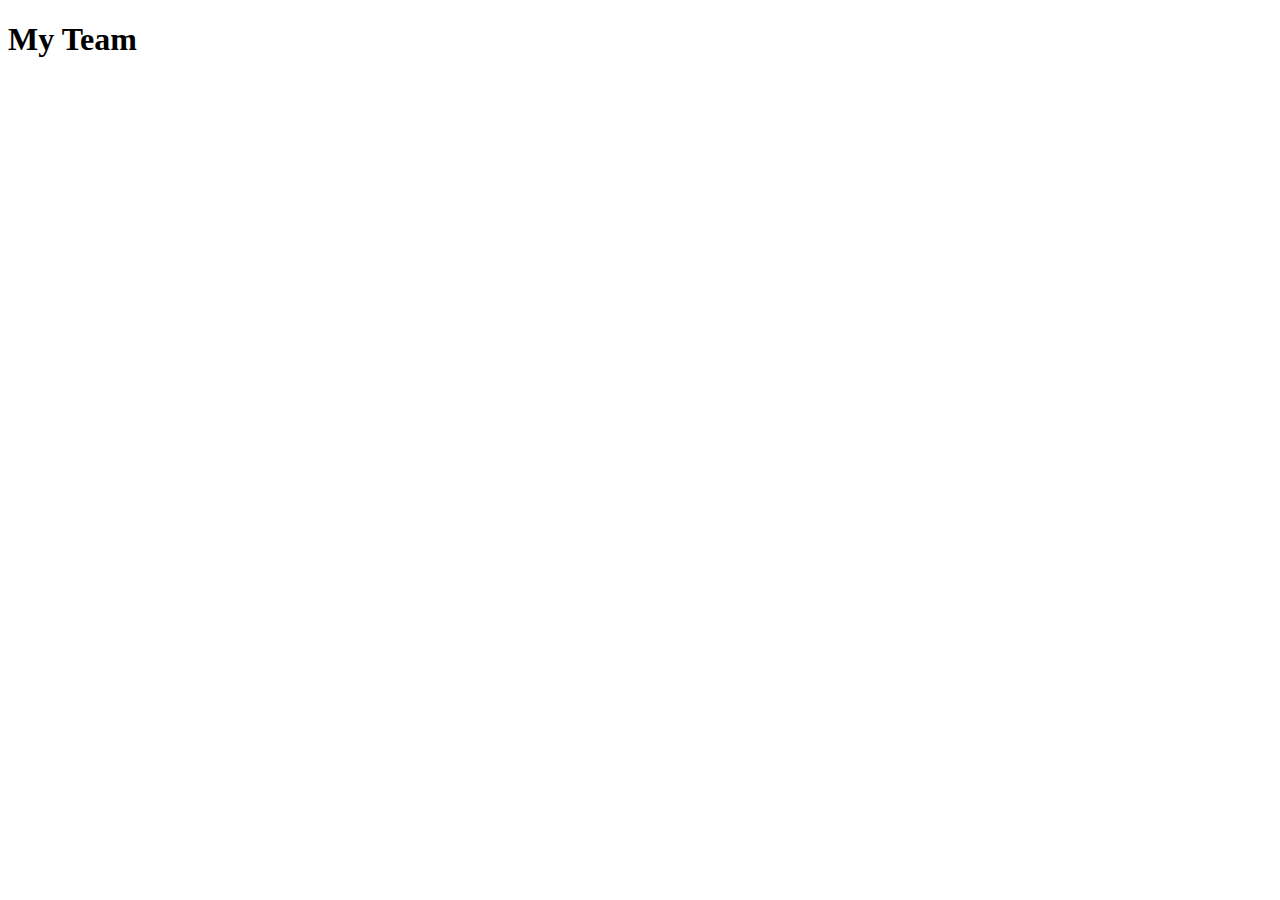
==== src/index.html @ 7c4b9084 "adding creation functions for html, index.html generates correctly, need unique names for script to " ====
<!DOCTYPE html>
<html lang="en">

<head>
    <meta charset="UTF-8">
    <meta http-equiv="X-UA-Compatible" content="IE=edge">
    <meta name="viewport" content="width=device-width, initial-scale=1.0">
    <title>My Team</title>
    <link rel="stylesheet" href="https://cdn.jsdelivr.net/npm/bootstrap@5.1.3/dist/css/bootstrap.min.css"
        integrity="sha384-1BmE4kWBq78iYhFldvKuhfTAU6auU8tT94WrHftjDbrCEXSU1oBoqyl2QvZ6jIW3" crossorigin="anonymous">
    <link rel="stylesheet" href="style.css">
</head>

<body>
    <section id="header" class="success">
        <h1>My Team</h1>
    </section>
    <section id="cardSection" class="d-flex">

    </section>
</body>
<script>

    const cardDiv = document.createElement('div');
    cardDiv.classList.add('card');
    const cardBody = document.createElement('div');
    cardBody.classList.add('card-body');
    const cardTitle = document.createElement('h5');
    cardTitle.classList.add('card-title', 'info');
    const cardSubtitle = document.createElement('h6');
    cardSubtitle.classList.add('card-subtitle', 'mb-2', 'text-muted');
    const cardListGroup = document.createElement('ul');
    cardListGroup.classList.add('list-group', 'list-group-flush');
    const liOne = document.createElement('li');
    liOne.classList.add('list-group-item');
    const liTwo = document.createElement('li');
    liTwo.classList.add('list-group-item');
    const liTwoLink = document.createElement('a');
    const liThree = document.createElement('li');
    liThree.classList.add('list-group-item');
    const liThreeLink = document.createElement('a');
    cardTitle.innerHTML = 'name2';
    cardSubtitle.innerHTML = 'Engineer';
    liOne.innerHTML = 'ID: 2';
    liTwoLink.textContent = 'Email: name2@email.com';
    liTwoLink.setAttribute('href', 'mailto:name2@email.com');
    liTwo.appendChild(liTwoLink);
    liThreeLink.textContent = 'GitHub: name2git';
    liThreeLink.setAttribute('href', 'https://github.com/name2git');
    liThree.appendChild(liThreeLink);
    cardListGroup.appendChild(liOne, liTwo, liThree);
    cardBody.appendChild(cardTitle, cardSubtitle, cardListGroup);
    cardDiv.appendChild(cardBody);
    document.getElementById('cardSection').appendChild(cardDiv);

    const cardDiv = document.createElement('div');
    cardDiv.classList.add('card');
    const cardBody = document.createElement('div');
    cardBody.classList.add('card-body');
    const cardTitle = document.createElement('h5');
    cardTitle.classList.add('card-title', 'info');
    const cardSubtitle = document.createElement('h6');
    cardSubtitle.classList.add('card-subtitle', 'mb-2', 'text-muted');
    const cardListGroup = document.createElement('ul');
    cardListGroup.classList.add('list-group', 'list-group-flush');

    const liOne = document.createElement('li');
    liOne.classList.add('list-group-item');
    const liTwo = document.createElement('li');
    liTwo.classList.add('list-group-item');
    const liTwoLink = document.createElement('a');
    const liThree = document.createElement('li');
    liThree.classList.add('list-group-item');
    cardTitle.innerHTML = 'undefined';
    cardSubtitle.innerHTML = 'Manager';
    liOne.innerHTML = 'ID: undefined';
    liTwoLink.textContent = 'Email: undefined';
    liTwoLink.setAttribute('href', 'mailto:undefined');
    liTwo.appendChild(liTwoLink);
    liThree.innerHTML = 'Office Number: undefined';
    cardListGroup.appendChild(liOne, liTwo, liThree);
    cardBody.appendChild(cardTitle, cardSubtitle, cardListGroup);
    cardDiv.appendChild(cardBody);
    document.getElementById('cardSection').appendChild(cardDiv);


</script>

</html>
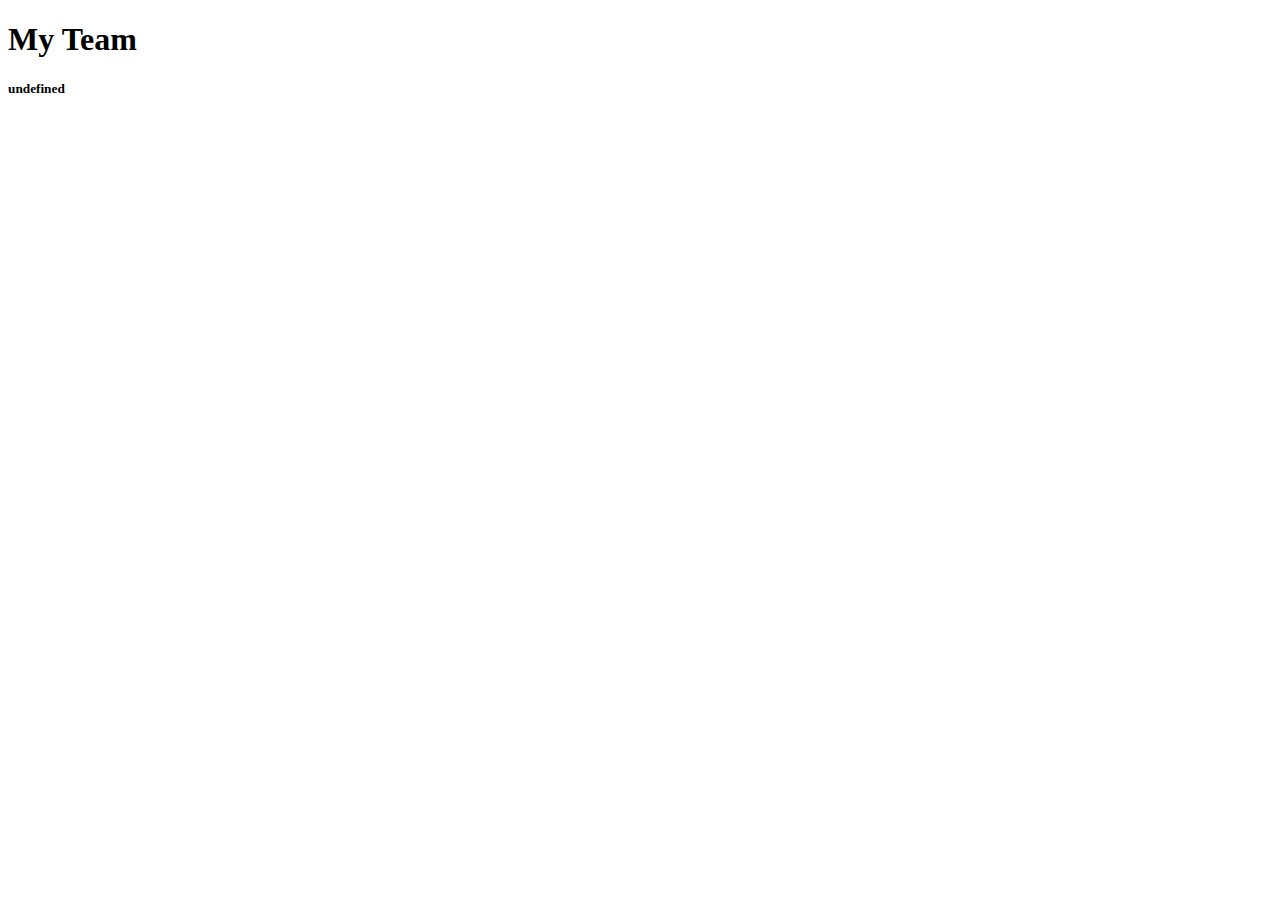
==== commit f613f566: "trying to not overwrite html every time through, need javascript for each time a role shows up" ====
--- a/src/index.html
+++ b/src/index.html
@@ -1,26 +1,26 @@
 <!DOCTYPE html>
-<html lang="en">
-
-<head>
-    <meta charset="UTF-8">
-    <meta http-equiv="X-UA-Compatible" content="IE=edge">
-    <meta name="viewport" content="width=device-width, initial-scale=1.0">
-    <title>My Team</title>
-    <link rel="stylesheet" href="https://cdn.jsdelivr.net/npm/bootstrap@5.1.3/dist/css/bootstrap.min.css"
-        integrity="sha384-1BmE4kWBq78iYhFldvKuhfTAU6auU8tT94WrHftjDbrCEXSU1oBoqyl2QvZ6jIW3" crossorigin="anonymous">
-    <link rel="stylesheet" href="style.css">
-</head>
+    <html lang="en">
+    
+    <head>
+        <meta charset="UTF-8">
+        <meta http-equiv="X-UA-Compatible" content="IE=edge">
+        <meta name="viewport" content="width=device-width, initial-scale=1.0">
+        <title>My Team</title>
+        <link rel="stylesheet" href="https://cdn.jsdelivr.net/npm/bootstrap@5.1.3/dist/css/bootstrap.min.css"
+            integrity="sha384-1BmE4kWBq78iYhFldvKuhfTAU6auU8tT94WrHftjDbrCEXSU1oBoqyl2QvZ6jIW3" crossorigin="anonymous">
+        <link rel="stylesheet" href="style.css">
+    </head>
 
 <body>
-    <section id="header" class="success">
-        <h1>My Team</h1>
-    </section>
-    <section id="cardSection" class="d-flex">
-
-    </section>
+<section id="header" class="success">
+    <h1>My Team</h1>
+</section>
+<section id="cardSection" class="d-flex">
+    
+</section>
 </body>
 <script>
-
+function createEngineer() {
     const cardDiv = document.createElement('div');
     cardDiv.classList.add('card');
     const cardBody = document.createElement('div');
@@ -39,51 +39,54 @@
     const liThree = document.createElement('li');
     liThree.classList.add('list-group-item');
     const liThreeLink = document.createElement('a');
-    cardTitle.innerHTML = 'name2';
+    cardTitle.innerHTML = 'undefined';
     cardSubtitle.innerHTML = 'Engineer';
-    liOne.innerHTML = 'ID: 2';
-    liTwoLink.textContent = 'Email: name2@email.com';
-    liTwoLink.setAttribute('href', 'mailto:name2@email.com');
+    liOne.innerHTML = 'ID: undefined';
+    liTwoLink.textContent = 'Email: undefined';
+    liTwoLink.setAttribute('href', 'mailto:undefined');
     liTwo.appendChild(liTwoLink);
-    liThreeLink.textContent = 'GitHub: name2git';
-    liThreeLink.setAttribute('href', 'https://github.com/name2git');
+    liThreeLink.textContent = 'GitHub: undefined';
+    liThreeLink.setAttribute('href', 'https://github.com/undefined');
     liThree.appendChild(liThreeLink);
     cardListGroup.appendChild(liOne, liTwo, liThree);
     cardBody.appendChild(cardTitle, cardSubtitle, cardListGroup);
     cardDiv.appendChild(cardBody);
     document.getElementById('cardSection').appendChild(cardDiv);
+    };
+    createEngineer();
+    function createManager() {
+        const cardDiv = document.createElement('div');
+        cardDiv.classList.add('card');
+        const cardBody = document.createElement('div');
+        cardBody.classList.add('card-body');
+        const cardTitle = document.createElement('h5');
+        cardTitle.classList.add('card-title', 'info');
+        const cardSubtitle = document.createElement('h6');
+        cardSubtitle.classList.add('card-subtitle', 'mb-2', 'text-muted');
+        const cardListGroup = document.createElement('ul');
+        cardListGroup.classList.add('list-group', 'list-group-flush');
+        
+        const liOne = document.createElement('li');
+        liOne.classList.add('list-group-item');
+        const liTwo = document.createElement('li');
+        liTwo.classList.add('list-group-item');
+        const liTwoLink = document.createElement('a');
+        const liThree = document.createElement('li');
+        liThree.classList.add('list-group-item');
+        cardTitle.innerHTML = 'a';
+        cardSubtitle.innerHTML = 'Manager';
+        liOne.innerHTML = 'ID: undefined';
+        liTwoLink.textContent = 'Email: a';
+        liTwoLink.setAttribute('href', 'mailto:a');
+        liTwo.appendChild(liTwoLink);
+        liThree.innerHTML = 'Office Number: a';
+        cardListGroup.appendChild(liOne, liTwo, liThree);
+        cardBody.appendChild(cardTitle, cardSubtitle, cardListGroup);
+        cardDiv.appendChild(cardBody);
+        document.getElementById('cardSection').appendChild(cardDiv);
+    };
+    createMangaer();
 
-    const cardDiv = document.createElement('div');
-    cardDiv.classList.add('card');
-    const cardBody = document.createElement('div');
-    cardBody.classList.add('card-body');
-    const cardTitle = document.createElement('h5');
-    cardTitle.classList.add('card-title', 'info');
-    const cardSubtitle = document.createElement('h6');
-    cardSubtitle.classList.add('card-subtitle', 'mb-2', 'text-muted');
-    const cardListGroup = document.createElement('ul');
-    cardListGroup.classList.add('list-group', 'list-group-flush');
-
-    const liOne = document.createElement('li');
-    liOne.classList.add('list-group-item');
-    const liTwo = document.createElement('li');
-    liTwo.classList.add('list-group-item');
-    const liTwoLink = document.createElement('a');
-    const liThree = document.createElement('li');
-    liThree.classList.add('list-group-item');
-    cardTitle.innerHTML = 'undefined';
-    cardSubtitle.innerHTML = 'Manager';
-    liOne.innerHTML = 'ID: undefined';
-    liTwoLink.textContent = 'Email: undefined';
-    liTwoLink.setAttribute('href', 'mailto:undefined');
-    liTwo.appendChild(liTwoLink);
-    liThree.innerHTML = 'Office Number: undefined';
-    cardListGroup.appendChild(liOne, liTwo, liThree);
-    cardBody.appendChild(cardTitle, cardSubtitle, cardListGroup);
-    cardDiv.appendChild(cardBody);
-    document.getElementById('cardSection').appendChild(cardDiv);
-
-
-</script>
-
-</html>+    </script>
+    
+    </html>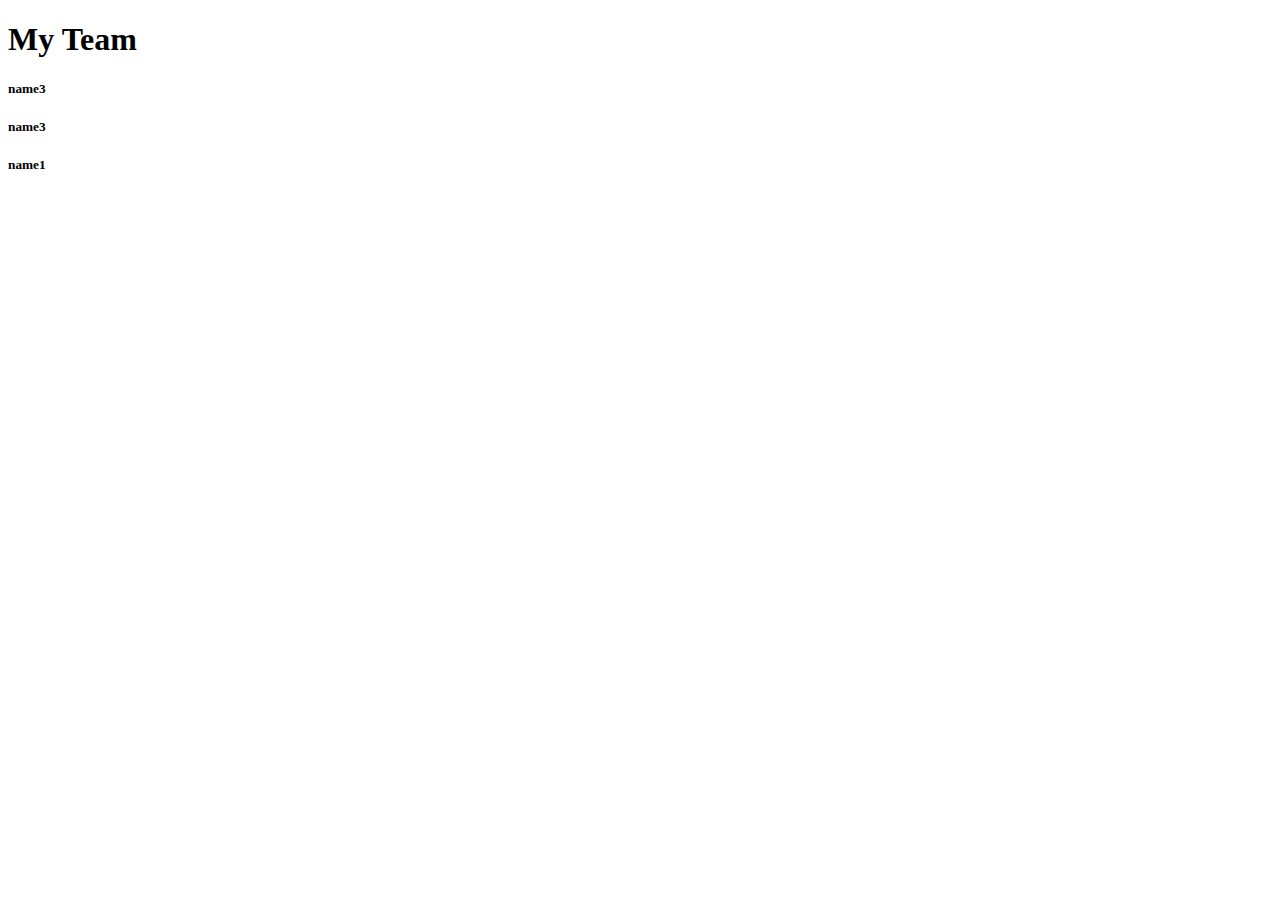
==== commit 5c87b290: "adds as many teammates as you create" ====
--- a/src/index.html
+++ b/src/index.html
@@ -39,14 +39,48 @@
     const liThree = document.createElement('li');
     liThree.classList.add('list-group-item');
     const liThreeLink = document.createElement('a');
-    cardTitle.innerHTML = 'undefined';
+    cardTitle.innerHTML = 'name2';
     cardSubtitle.innerHTML = 'Engineer';
-    liOne.innerHTML = 'ID: undefined';
-    liTwoLink.textContent = 'Email: undefined';
-    liTwoLink.setAttribute('href', 'mailto:undefined');
+    liOne.innerHTML = 'ID: 2';
+    liTwoLink.textContent = 'Email: name2@email.com';
+    liTwoLink.setAttribute('href', 'mailto:name2@email.com');
     liTwo.appendChild(liTwoLink);
-    liThreeLink.textContent = 'GitHub: undefined';
-    liThreeLink.setAttribute('href', 'https://github.com/undefined');
+    liThreeLink.textContent = 'GitHub: name2g';
+    liThreeLink.setAttribute('href', 'https://github.com/name2g');
+    liThree.appendChild(liThreeLink);
+    cardListGroup.appendChild(liOne, liTwo, liThree);
+    cardBody.appendChild(cardTitle, cardSubtitle, cardListGroup);
+    cardDiv.appendChild(cardBody);
+    document.getElementById('cardSection').appendChild(cardDiv);
+    };
+    createEngineer();
+    function createEngineer() {
+    const cardDiv = document.createElement('div');
+    cardDiv.classList.add('card');
+    const cardBody = document.createElement('div');
+    cardBody.classList.add('card-body');
+    const cardTitle = document.createElement('h5');
+    cardTitle.classList.add('card-title', 'info');
+    const cardSubtitle = document.createElement('h6');
+    cardSubtitle.classList.add('card-subtitle', 'mb-2', 'text-muted');
+    const cardListGroup = document.createElement('ul');
+    cardListGroup.classList.add('list-group', 'list-group-flush');
+    const liOne = document.createElement('li');
+    liOne.classList.add('list-group-item');
+    const liTwo = document.createElement('li');
+    liTwo.classList.add('list-group-item');
+    const liTwoLink = document.createElement('a');
+    const liThree = document.createElement('li');
+    liThree.classList.add('list-group-item');
+    const liThreeLink = document.createElement('a');
+    cardTitle.innerHTML = 'name3';
+    cardSubtitle.innerHTML = 'Engineer';
+    liOne.innerHTML = 'ID: 3';
+    liTwoLink.textContent = 'Email: name3@email.com';
+    liTwoLink.setAttribute('href', 'mailto:name3@email.com');
+    liTwo.appendChild(liTwoLink);
+    liThreeLink.textContent = 'GitHub: name3g';
+    liThreeLink.setAttribute('href', 'https://github.com/name3g');
     liThree.appendChild(liThreeLink);
     cardListGroup.appendChild(liOne, liTwo, liThree);
     cardBody.appendChild(cardTitle, cardSubtitle, cardListGroup);
@@ -73,19 +107,19 @@
         const liTwoLink = document.createElement('a');
         const liThree = document.createElement('li');
         liThree.classList.add('list-group-item');
-        cardTitle.innerHTML = 'a';
+        cardTitle.innerHTML = 'name1';
         cardSubtitle.innerHTML = 'Manager';
-        liOne.innerHTML = 'ID: undefined';
-        liTwoLink.textContent = 'Email: a';
-        liTwoLink.setAttribute('href', 'mailto:a');
+        liOne.innerHTML = 'ID: 1';
+        liTwoLink.textContent = 'Email: name1@email.com';
+        liTwoLink.setAttribute('href', 'mailto:name1@email.com');
         liTwo.appendChild(liTwoLink);
-        liThree.innerHTML = 'Office Number: a';
+        liThree.innerHTML = 'Office Number: 1234';
         cardListGroup.appendChild(liOne, liTwo, liThree);
         cardBody.appendChild(cardTitle, cardSubtitle, cardListGroup);
         cardDiv.appendChild(cardBody);
         document.getElementById('cardSection').appendChild(cardDiv);
     };
-    createMangaer();
+    createManager();
 
     </script>
     
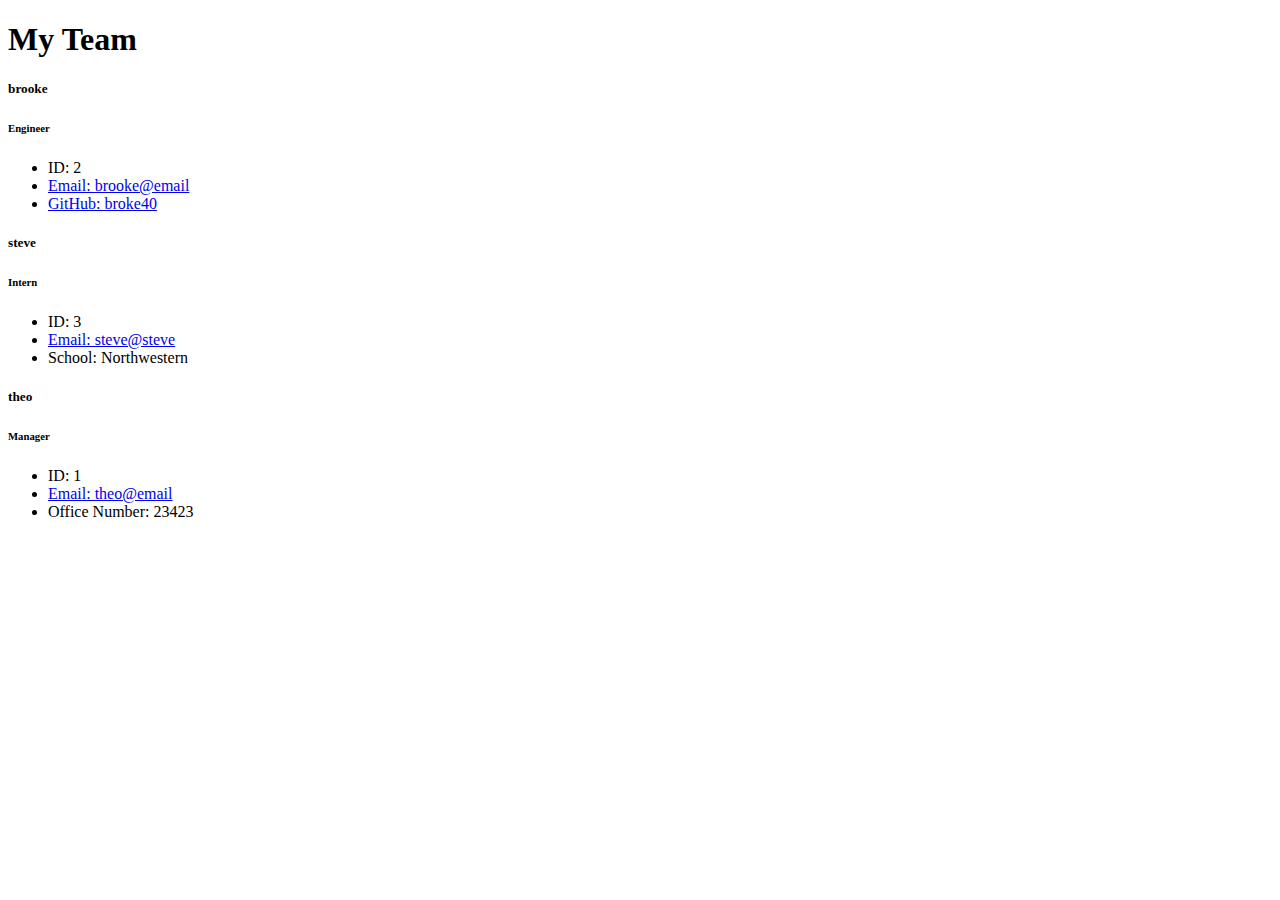
==== commit b3b45749: "gixed problem with intern cards creating" ====
--- a/src/index.html
+++ b/src/index.html
@@ -1,93 +1,98 @@
 <!DOCTYPE html>
-    <html lang="en">
-    
-    <head>
-        <meta charset="UTF-8">
-        <meta http-equiv="X-UA-Compatible" content="IE=edge">
-        <meta name="viewport" content="width=device-width, initial-scale=1.0">
-        <title>My Team</title>
-        <link rel="stylesheet" href="https://cdn.jsdelivr.net/npm/bootstrap@5.1.3/dist/css/bootstrap.min.css"
-            integrity="sha384-1BmE4kWBq78iYhFldvKuhfTAU6auU8tT94WrHftjDbrCEXSU1oBoqyl2QvZ6jIW3" crossorigin="anonymous">
-        <link rel="stylesheet" href="style.css">
-    </head>
+<html lang="en">
+
+<head>
+    <meta charset="UTF-8">
+    <meta http-equiv="X-UA-Compatible" content="IE=edge">
+    <meta name="viewport" content="width=device-width, initial-scale=1.0">
+    <title>My Team</title>
+    <link rel="stylesheet" href="https://cdn.jsdelivr.net/npm/bootstrap@5.1.3/dist/css/bootstrap.min.css"
+        integrity="sha384-1BmE4kWBq78iYhFldvKuhfTAU6auU8tT94WrHftjDbrCEXSU1oBoqyl2QvZ6jIW3" crossorigin="anonymous">
+    <link rel="stylesheet" href="style.css">
+</head>
 
 <body>
-<section id="header" class="success">
-    <h1>My Team</h1>
-</section>
-<section id="cardSection" class="d-flex">
-    
-</section>
+    <section id="header" class="success">
+        <h1>My Team</h1>
+    </section>
+    <section id="cardSection" class="d-flex">
+
+    </section>
 </body>
 <script>
-function createEngineer() {
-    const cardDiv = document.createElement('div');
-    cardDiv.classList.add('card');
-    const cardBody = document.createElement('div');
-    cardBody.classList.add('card-body');
-    const cardTitle = document.createElement('h5');
-    cardTitle.classList.add('card-title', 'info');
-    const cardSubtitle = document.createElement('h6');
-    cardSubtitle.classList.add('card-subtitle', 'mb-2', 'text-muted');
-    const cardListGroup = document.createElement('ul');
-    cardListGroup.classList.add('list-group', 'list-group-flush');
-    const liOne = document.createElement('li');
-    liOne.classList.add('list-group-item');
-    const liTwo = document.createElement('li');
-    liTwo.classList.add('list-group-item');
-    const liTwoLink = document.createElement('a');
-    const liThree = document.createElement('li');
-    liThree.classList.add('list-group-item');
-    const liThreeLink = document.createElement('a');
-    cardTitle.innerHTML = 'name2';
-    cardSubtitle.innerHTML = 'Engineer';
-    liOne.innerHTML = 'ID: 2';
-    liTwoLink.textContent = 'Email: name2@email.com';
-    liTwoLink.setAttribute('href', 'mailto:name2@email.com');
-    liTwo.appendChild(liTwoLink);
-    liThreeLink.textContent = 'GitHub: name2g';
-    liThreeLink.setAttribute('href', 'https://github.com/name2g');
-    liThree.appendChild(liThreeLink);
-    cardListGroup.appendChild(liOne, liTwo, liThree);
-    cardBody.appendChild(cardTitle, cardSubtitle, cardListGroup);
-    cardDiv.appendChild(cardBody);
-    document.getElementById('cardSection').appendChild(cardDiv);
+    function createEngineer() {
+        const cardDiv = document.createElement('div');
+        cardDiv.classList.add('card');
+        const cardBody = document.createElement('div');
+        cardBody.classList.add('card-body');
+        const cardTitle = document.createElement('h5');
+        cardTitle.classList.add('card-title', 'info');
+        const cardSubtitle = document.createElement('h6');
+        cardSubtitle.classList.add('card-subtitle', 'mb-2', 'text-muted');
+        const cardListGroup = document.createElement('ul');
+        cardListGroup.classList.add('list-group', 'list-group-flush');
+        const liOne = document.createElement('li');
+        liOne.classList.add('list-group-item');
+        const liTwo = document.createElement('li');
+        liTwo.classList.add('list-group-item');
+        const liTwoLink = document.createElement('a');
+        const liThree = document.createElement('li');
+        liThree.classList.add('list-group-item');
+        const liThreeLink = document.createElement('a');
+        cardTitle.innerHTML = 'brooke';
+        cardSubtitle.innerHTML = 'Engineer';
+        liOne.innerHTML = 'ID: 2';
+        liTwoLink.textContent = 'Email: brooke@email';
+        liTwoLink.setAttribute('href', 'mailto:brooke@email');
+        liTwo.appendChild(liTwoLink);
+        liThreeLink.textContent = 'GitHub: broke40';
+        liThreeLink.setAttribute('href', 'https://github.com/broke40');
+        liThree.appendChild(liThreeLink);
+        cardListGroup.appendChild(liOne);
+        cardListGroup.appendChild(liTwo);
+        cardListGroup.appendChild(liThree);
+        cardBody.appendChild(cardTitle);
+        cardBody.appendChild(cardSubtitle);
+        cardBody.appendChild(cardListGroup);
+        cardDiv.appendChild(cardBody);
+        document.getElementById('cardSection').appendChild(cardDiv);
     };
     createEngineer();
-    function createEngineer() {
-    const cardDiv = document.createElement('div');
-    cardDiv.classList.add('card');
-    const cardBody = document.createElement('div');
-    cardBody.classList.add('card-body');
-    const cardTitle = document.createElement('h5');
-    cardTitle.classList.add('card-title', 'info');
-    const cardSubtitle = document.createElement('h6');
-    cardSubtitle.classList.add('card-subtitle', 'mb-2', 'text-muted');
-    const cardListGroup = document.createElement('ul');
-    cardListGroup.classList.add('list-group', 'list-group-flush');
-    const liOne = document.createElement('li');
-    liOne.classList.add('list-group-item');
-    const liTwo = document.createElement('li');
-    liTwo.classList.add('list-group-item');
-    const liTwoLink = document.createElement('a');
-    const liThree = document.createElement('li');
-    liThree.classList.add('list-group-item');
-    const liThreeLink = document.createElement('a');
-    cardTitle.innerHTML = 'name3';
-    cardSubtitle.innerHTML = 'Engineer';
-    liOne.innerHTML = 'ID: 3';
-    liTwoLink.textContent = 'Email: name3@email.com';
-    liTwoLink.setAttribute('href', 'mailto:name3@email.com');
-    liTwo.appendChild(liTwoLink);
-    liThreeLink.textContent = 'GitHub: name3g';
-    liThreeLink.setAttribute('href', 'https://github.com/name3g');
-    liThree.appendChild(liThreeLink);
-    cardListGroup.appendChild(liOne, liTwo, liThree);
-    cardBody.appendChild(cardTitle, cardSubtitle, cardListGroup);
-    cardDiv.appendChild(cardBody);
-    document.getElementById('cardSection').appendChild(cardDiv);
+    function createIntern() {
+        const cardDiv = document.createElement('div');
+        cardDiv.classList.add('card');
+        const cardBody = document.createElement('div');
+        cardBody.classList.add('card-body');
+        const cardTitle = document.createElement('h5');
+        cardTitle.classList.add('card-title', 'info');
+        const cardSubtitle = document.createElement('h6');
+        cardSubtitle.classList.add('card-subtitle', 'mb-2', 'text-muted');
+        const cardListGroup = document.createElement('ul');
+        cardListGroup.classList.add('list-group', 'list-group-flush');
+        const liOne = document.createElement('li');
+        liOne.classList.add('list-group-item');
+        const liTwo = document.createElement('li');
+        liTwo.classList.add('list-group-item');
+        const liTwoLink = document.createElement('a');
+        const liThree = document.createElement('li');
+        liThree.classList.add('list-group-item');
+        cardTitle.innerHTML = 'steve';
+        cardSubtitle.innerHTML = 'Intern';
+        liOne.innerHTML = 'ID: 3';
+        liTwoLink.textContent = 'Email: steve@steve';
+        liTwoLink.setAttribute('href', 'mailto:steve@steve');
+        liTwo.appendChild(liTwoLink);
+        liThree.innerHTML = 'School: Northwestern';
+        cardListGroup.appendChild(liOne);
+        cardListGroup.appendChild(liTwo);
+        cardListGroup.appendChild(liThree);
+        cardBody.appendChild(cardTitle);
+        cardBody.appendChild(cardSubtitle);
+        cardBody.appendChild(cardListGroup);
+        cardDiv.appendChild(cardBody);
+        document.getElementById('cardSection').appendChild(cardDiv);
     };
-    createEngineer();
+    createIntern();
     function createManager() {
         const cardDiv = document.createElement('div');
         cardDiv.classList.add('card');
@@ -99,7 +104,7 @@
         cardSubtitle.classList.add('card-subtitle', 'mb-2', 'text-muted');
         const cardListGroup = document.createElement('ul');
         cardListGroup.classList.add('list-group', 'list-group-flush');
-        
+
         const liOne = document.createElement('li');
         liOne.classList.add('list-group-item');
         const liTwo = document.createElement('li');
@@ -107,20 +112,24 @@
         const liTwoLink = document.createElement('a');
         const liThree = document.createElement('li');
         liThree.classList.add('list-group-item');
-        cardTitle.innerHTML = 'name1';
+        cardTitle.innerHTML = 'theo';
         cardSubtitle.innerHTML = 'Manager';
         liOne.innerHTML = 'ID: 1';
-        liTwoLink.textContent = 'Email: name1@email.com';
-        liTwoLink.setAttribute('href', 'mailto:name1@email.com');
+        liTwoLink.textContent = 'Email: theo@email';
+        liTwoLink.setAttribute('href', 'mailto:theo@email');
         liTwo.appendChild(liTwoLink);
-        liThree.innerHTML = 'Office Number: 1234';
-        cardListGroup.appendChild(liOne, liTwo, liThree);
-        cardBody.appendChild(cardTitle, cardSubtitle, cardListGroup);
+        liThree.innerHTML = 'Office Number: 23423';
+        cardListGroup.appendChild(liOne);
+        cardListGroup.appendChild(liTwo);
+        cardListGroup.appendChild(liThree);
+        cardBody.appendChild(cardTitle);
+        cardBody.appendChild(cardSubtitle);
+        cardBody.appendChild(cardListGroup);
         cardDiv.appendChild(cardBody);
         document.getElementById('cardSection').appendChild(cardDiv);
     };
     createManager();
 
-    </script>
-    
-    </html>+</script>
+
+</html>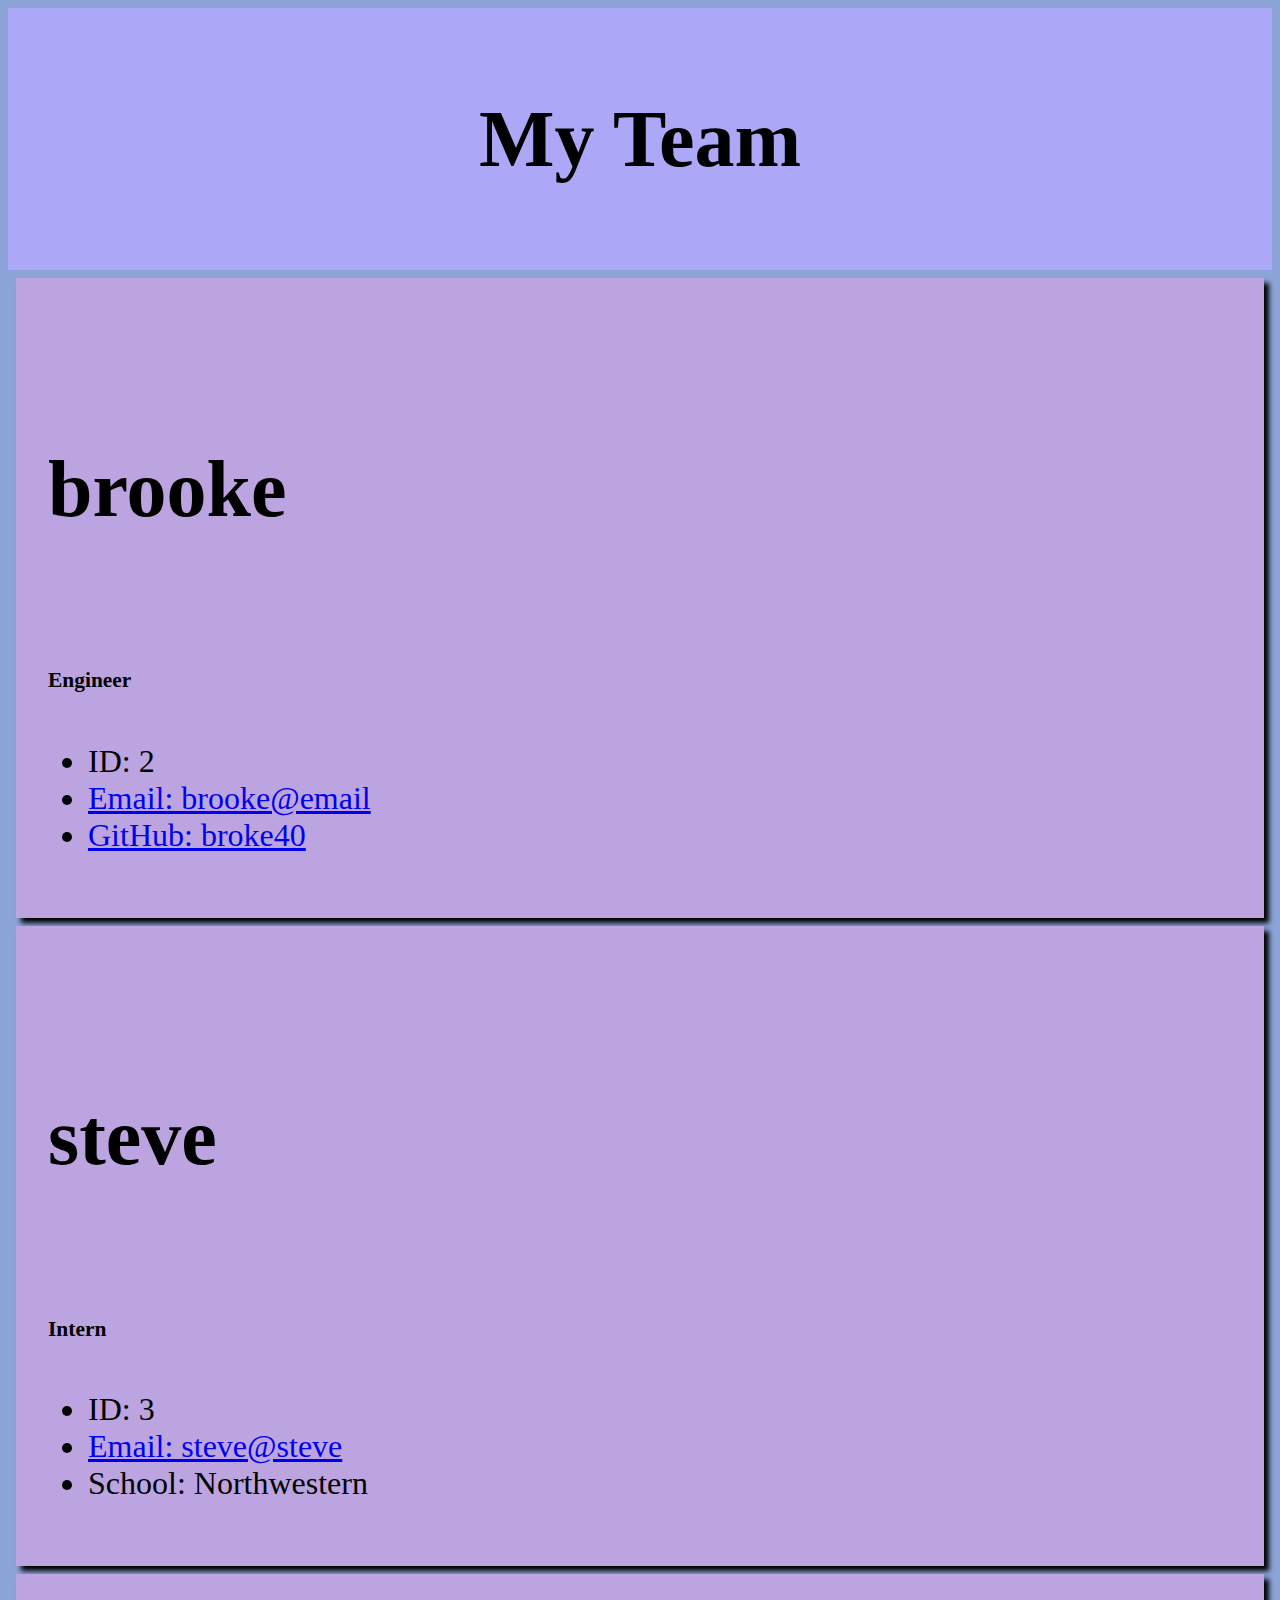
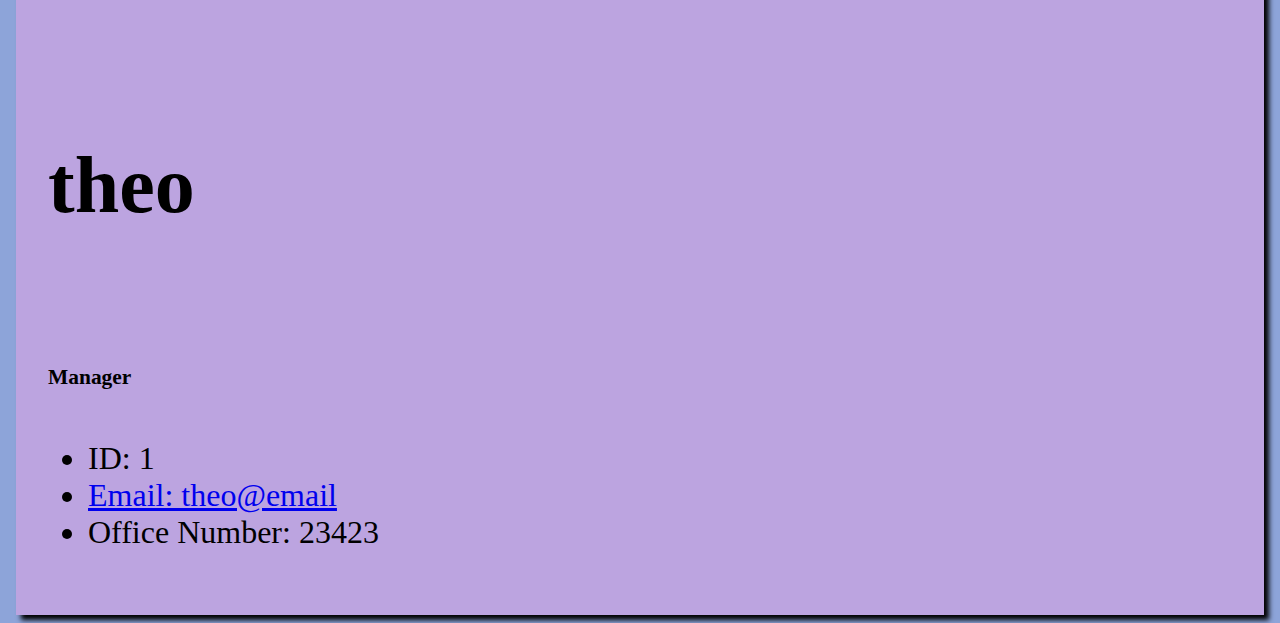
==== commit 1b45c21e: "added styling to be applied when index is generated" ====
--- a/src/index.html
+++ b/src/index.html
@@ -12,10 +12,10 @@
 </head>
 
 <body>
-    <section id="header" class="success">
+    <section id="header">
         <h1>My Team</h1>
     </section>
-    <section id="cardSection" class="d-flex">
+    <section id="cardSection" class="d-flex justify-content-around flex-wrap">
 
     </section>
 </body>
--- a/src/style.css
+++ b/src/style.css
@@ -0,0 +1,38 @@
+body{
+    background-color: #8DA4D9;
+}
+#header{
+    text-align: center;
+    padding: 2em;
+    background-color: #ACA8F7;
+}
+h1{
+    font-size: 5em;
+}
+.card-body{
+    padding: .5em;
+}
+.card{
+    padding: .5em;
+    margin: .25em;
+    background-color: #BCA4E0;
+    font-size: 2em;
+    box-shadow: 5px 5px 5px;
+    transition: transform 1s;
+}
+.card-title{
+    font-size: 2.5em;
+}
+.car-subtitle{
+    font-size: 1.5em;
+}
+.card:hover{
+    box-shadow: 10px 10px 5px #EDA1DE;
+    transform: scale(1.15);
+}
+.list-group-item{
+    background-color: #BCA4E0;
+}
+.list-group-item:hover{
+    background-color: #E4A8F7;
+}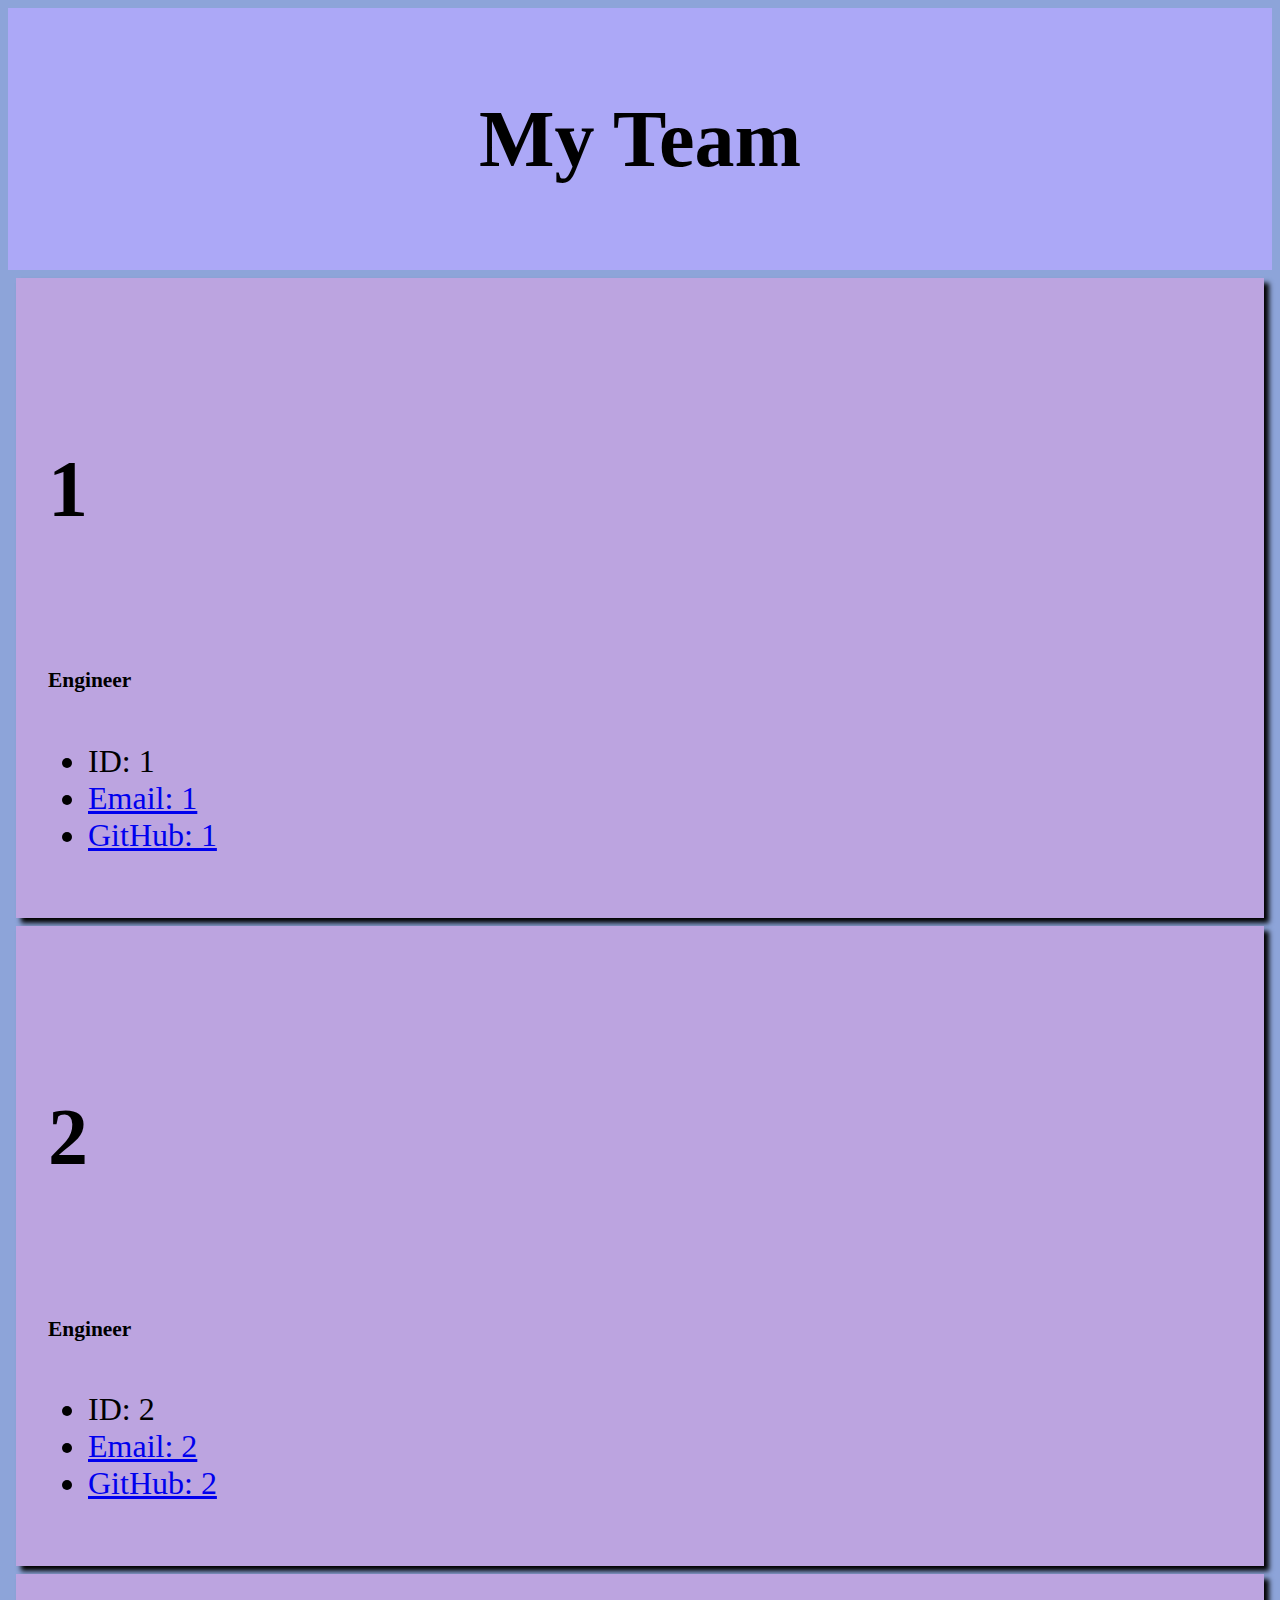
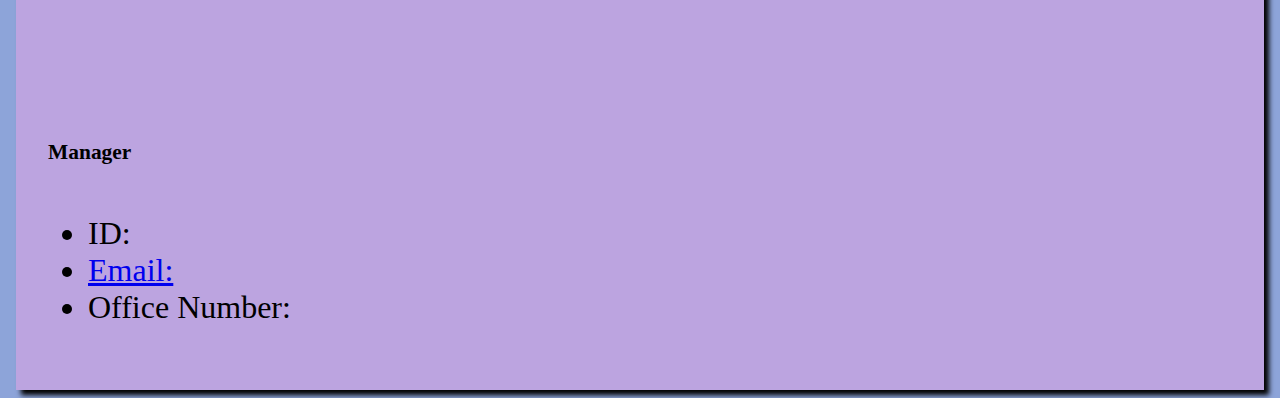
==== commit 536f28c9: "updated to create unique engineer and intern functions" ====
--- a/src/index.html
+++ b/src/index.html
@@ -1,98 +1,101 @@
 <!DOCTYPE html>
-<html lang="en">
-
-<head>
-    <meta charset="UTF-8">
-    <meta http-equiv="X-UA-Compatible" content="IE=edge">
-    <meta name="viewport" content="width=device-width, initial-scale=1.0">
-    <title>My Team</title>
-    <link rel="stylesheet" href="https://cdn.jsdelivr.net/npm/bootstrap@5.1.3/dist/css/bootstrap.min.css"
-        integrity="sha384-1BmE4kWBq78iYhFldvKuhfTAU6auU8tT94WrHftjDbrCEXSU1oBoqyl2QvZ6jIW3" crossorigin="anonymous">
-    <link rel="stylesheet" href="style.css">
-</head>
+    <html lang="en">
+    
+    <head>
+        <meta charset="UTF-8">
+        <meta http-equiv="X-UA-Compatible" content="IE=edge">
+        <meta name="viewport" content="width=device-width, initial-scale=1.0">
+        <title>My Team</title>
+        <link rel="stylesheet" href="https://cdn.jsdelivr.net/npm/bootstrap@5.1.3/dist/css/bootstrap.min.css"
+            integrity="sha384-1BmE4kWBq78iYhFldvKuhfTAU6auU8tT94WrHftjDbrCEXSU1oBoqyl2QvZ6jIW3" crossorigin="anonymous">
+        <link rel="stylesheet" href="style.css">
+    </head>
 
 <body>
-    <section id="header">
-        <h1>My Team</h1>
-    </section>
-    <section id="cardSection" class="d-flex justify-content-around flex-wrap">
-
-    </section>
+<section id="header">
+    <h1>My Team</h1>
+</section>
+<section id="cardSection" class="d-flex justify-content-around flex-wrap">
+    
+</section>
 </body>
 <script>
-    function createEngineer() {
-        const cardDiv = document.createElement('div');
-        cardDiv.classList.add('card');
-        const cardBody = document.createElement('div');
-        cardBody.classList.add('card-body');
-        const cardTitle = document.createElement('h5');
-        cardTitle.classList.add('card-title', 'info');
-        const cardSubtitle = document.createElement('h6');
-        cardSubtitle.classList.add('card-subtitle', 'mb-2', 'text-muted');
-        const cardListGroup = document.createElement('ul');
-        cardListGroup.classList.add('list-group', 'list-group-flush');
-        const liOne = document.createElement('li');
-        liOne.classList.add('list-group-item');
-        const liTwo = document.createElement('li');
-        liTwo.classList.add('list-group-item');
-        const liTwoLink = document.createElement('a');
-        const liThree = document.createElement('li');
-        liThree.classList.add('list-group-item');
-        const liThreeLink = document.createElement('a');
-        cardTitle.innerHTML = 'brooke';
-        cardSubtitle.innerHTML = 'Engineer';
-        liOne.innerHTML = 'ID: 2';
-        liTwoLink.textContent = 'Email: brooke@email';
-        liTwoLink.setAttribute('href', 'mailto:brooke@email');
-        liTwo.appendChild(liTwoLink);
-        liThreeLink.textContent = 'GitHub: broke40';
-        liThreeLink.setAttribute('href', 'https://github.com/broke40');
-        liThree.appendChild(liThreeLink);
-        cardListGroup.appendChild(liOne);
-        cardListGroup.appendChild(liTwo);
-        cardListGroup.appendChild(liThree);
-        cardBody.appendChild(cardTitle);
-        cardBody.appendChild(cardSubtitle);
-        cardBody.appendChild(cardListGroup);
-        cardDiv.appendChild(cardBody);
-        document.getElementById('cardSection').appendChild(cardDiv);
+function createEngineer1() {
+    const cardDiv = document.createElement('div');
+    cardDiv.classList.add('card');
+    const cardBody = document.createElement('div');
+    cardBody.classList.add('card-body');
+    const cardTitle = document.createElement('h5');
+    cardTitle.classList.add('card-title', 'info');
+    const cardSubtitle = document.createElement('h6');
+    cardSubtitle.classList.add('card-subtitle', 'mb-2', 'text-muted');
+    const cardListGroup = document.createElement('ul');
+    cardListGroup.classList.add('list-group', 'list-group-flush');
+    const liOne = document.createElement('li');
+    liOne.classList.add('list-group-item');
+    const liTwo = document.createElement('li');
+    liTwo.classList.add('list-group-item');
+    const liTwoLink = document.createElement('a');
+    const liThree = document.createElement('li');
+    liThree.classList.add('list-group-item');
+    const liThreeLink = document.createElement('a');
+    cardTitle.innerHTML = '1';
+    cardSubtitle.innerHTML = 'Engineer';
+    liOne.innerHTML = 'ID: 1';
+    liTwoLink.textContent = 'Email: 1';
+    liTwoLink.setAttribute('href', 'mailto:1');
+    liTwo.appendChild(liTwoLink);
+    liThreeLink.textContent = 'GitHub: 1';
+    liThreeLink.setAttribute('href', 'https://github.com/1');
+    liThree.appendChild(liThreeLink);
+    cardListGroup.appendChild(liOne);
+    cardListGroup.appendChild(liTwo);
+    cardListGroup.appendChild(liThree);
+    cardBody.appendChild(cardTitle);
+    cardBody.appendChild(cardSubtitle); 
+    cardBody.appendChild(cardListGroup);
+    cardDiv.appendChild(cardBody);
+    document.getElementById('cardSection').appendChild(cardDiv);
     };
-    createEngineer();
-    function createIntern() {
-        const cardDiv = document.createElement('div');
-        cardDiv.classList.add('card');
-        const cardBody = document.createElement('div');
-        cardBody.classList.add('card-body');
-        const cardTitle = document.createElement('h5');
-        cardTitle.classList.add('card-title', 'info');
-        const cardSubtitle = document.createElement('h6');
-        cardSubtitle.classList.add('card-subtitle', 'mb-2', 'text-muted');
-        const cardListGroup = document.createElement('ul');
-        cardListGroup.classList.add('list-group', 'list-group-flush');
-        const liOne = document.createElement('li');
-        liOne.classList.add('list-group-item');
-        const liTwo = document.createElement('li');
-        liTwo.classList.add('list-group-item');
-        const liTwoLink = document.createElement('a');
-        const liThree = document.createElement('li');
-        liThree.classList.add('list-group-item');
-        cardTitle.innerHTML = 'steve';
-        cardSubtitle.innerHTML = 'Intern';
-        liOne.innerHTML = 'ID: 3';
-        liTwoLink.textContent = 'Email: steve@steve';
-        liTwoLink.setAttribute('href', 'mailto:steve@steve');
-        liTwo.appendChild(liTwoLink);
-        liThree.innerHTML = 'School: Northwestern';
-        cardListGroup.appendChild(liOne);
-        cardListGroup.appendChild(liTwo);
-        cardListGroup.appendChild(liThree);
-        cardBody.appendChild(cardTitle);
-        cardBody.appendChild(cardSubtitle);
-        cardBody.appendChild(cardListGroup);
-        cardDiv.appendChild(cardBody);
-        document.getElementById('cardSection').appendChild(cardDiv);
+    createEngineer1();
+    function createEngineer2() {
+    const cardDiv = document.createElement('div');
+    cardDiv.classList.add('card');
+    const cardBody = document.createElement('div');
+    cardBody.classList.add('card-body');
+    const cardTitle = document.createElement('h5');
+    cardTitle.classList.add('card-title', 'info');
+    const cardSubtitle = document.createElement('h6');
+    cardSubtitle.classList.add('card-subtitle', 'mb-2', 'text-muted');
+    const cardListGroup = document.createElement('ul');
+    cardListGroup.classList.add('list-group', 'list-group-flush');
+    const liOne = document.createElement('li');
+    liOne.classList.add('list-group-item');
+    const liTwo = document.createElement('li');
+    liTwo.classList.add('list-group-item');
+    const liTwoLink = document.createElement('a');
+    const liThree = document.createElement('li');
+    liThree.classList.add('list-group-item');
+    const liThreeLink = document.createElement('a');
+    cardTitle.innerHTML = '2';
+    cardSubtitle.innerHTML = 'Engineer';
+    liOne.innerHTML = 'ID: 2';
+    liTwoLink.textContent = 'Email: 2';
+    liTwoLink.setAttribute('href', 'mailto:2');
+    liTwo.appendChild(liTwoLink);
+    liThreeLink.textContent = 'GitHub: 2';
+    liThreeLink.setAttribute('href', 'https://github.com/2');
+    liThree.appendChild(liThreeLink);
+    cardListGroup.appendChild(liOne);
+    cardListGroup.appendChild(liTwo);
+    cardListGroup.appendChild(liThree);
+    cardBody.appendChild(cardTitle);
+    cardBody.appendChild(cardSubtitle); 
+    cardBody.appendChild(cardListGroup);
+    cardDiv.appendChild(cardBody);
+    document.getElementById('cardSection').appendChild(cardDiv);
     };
-    createIntern();
+    createEngineer2();
     function createManager() {
         const cardDiv = document.createElement('div');
         cardDiv.classList.add('card');
@@ -104,7 +107,7 @@
         cardSubtitle.classList.add('card-subtitle', 'mb-2', 'text-muted');
         const cardListGroup = document.createElement('ul');
         cardListGroup.classList.add('list-group', 'list-group-flush');
-
+        
         const liOne = document.createElement('li');
         liOne.classList.add('list-group-item');
         const liTwo = document.createElement('li');
@@ -112,24 +115,24 @@
         const liTwoLink = document.createElement('a');
         const liThree = document.createElement('li');
         liThree.classList.add('list-group-item');
-        cardTitle.innerHTML = 'theo';
+        cardTitle.innerHTML = '';
         cardSubtitle.innerHTML = 'Manager';
-        liOne.innerHTML = 'ID: 1';
-        liTwoLink.textContent = 'Email: theo@email';
-        liTwoLink.setAttribute('href', 'mailto:theo@email');
+        liOne.innerHTML = 'ID: ';
+        liTwoLink.textContent = 'Email: ';
+        liTwoLink.setAttribute('href', 'mailto:');
         liTwo.appendChild(liTwoLink);
-        liThree.innerHTML = 'Office Number: 23423';
+        liThree.innerHTML = 'Office Number: ';
         cardListGroup.appendChild(liOne);
         cardListGroup.appendChild(liTwo);
         cardListGroup.appendChild(liThree);
         cardBody.appendChild(cardTitle);
-        cardBody.appendChild(cardSubtitle);
+        cardBody.appendChild(cardSubtitle); 
         cardBody.appendChild(cardListGroup);
         cardDiv.appendChild(cardBody);
         document.getElementById('cardSection').appendChild(cardDiv);
     };
     createManager();
 
-</script>
-
-</html>+    </script>
+    
+    </html>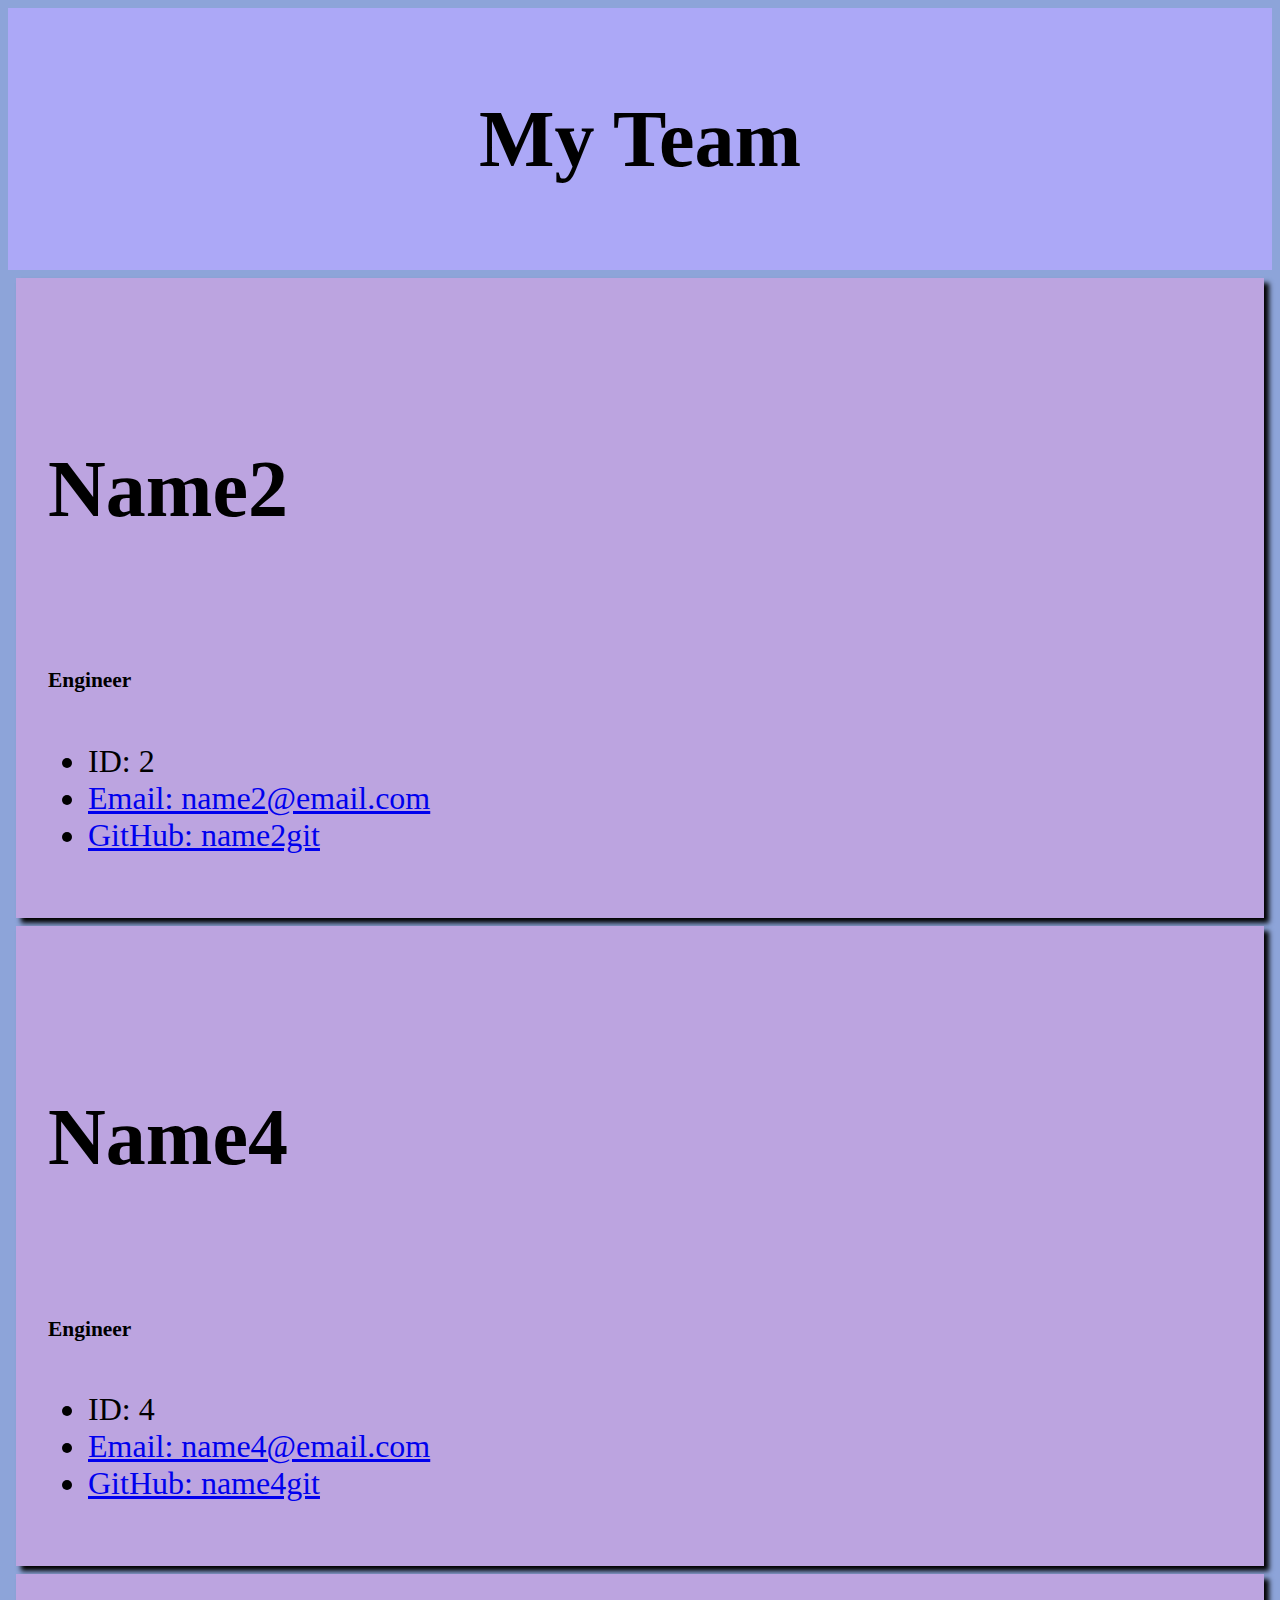
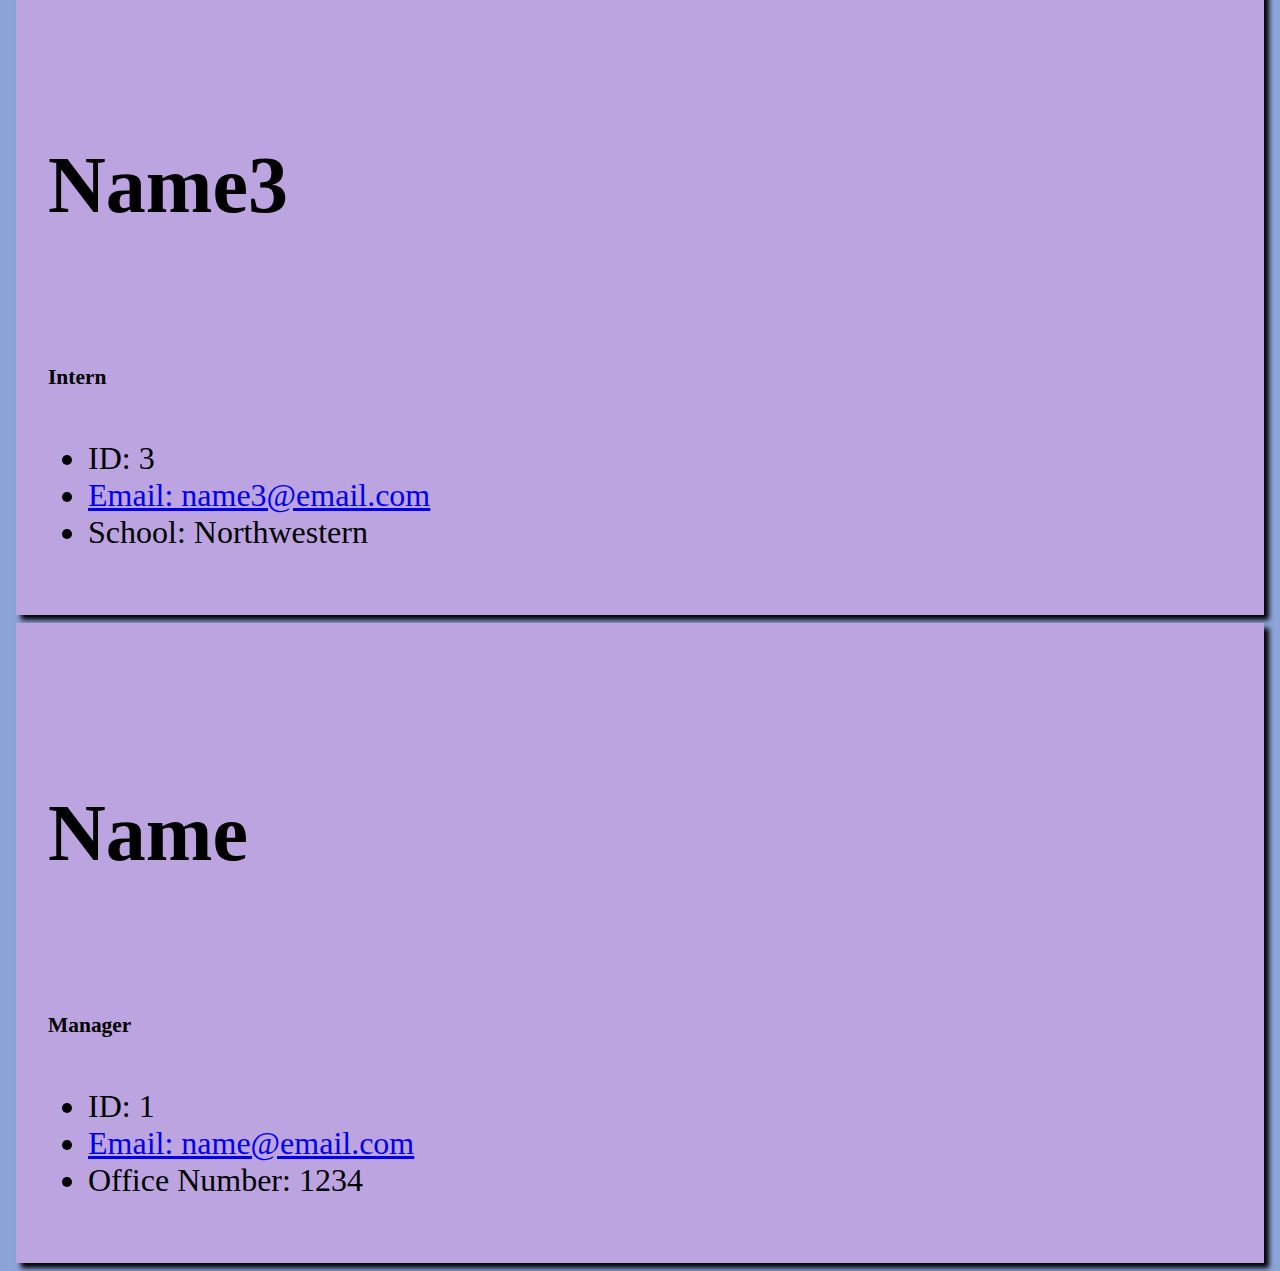
==== commit bba90401: "added images and README" ====
--- a/src/index.html
+++ b/src/index.html
@@ -20,7 +20,7 @@
 </section>
 </body>
 <script>
-function createEngineer1() {
+function createEngineerName2() {
     const cardDiv = document.createElement('div');
     cardDiv.classList.add('card');
     const cardBody = document.createElement('div');
@@ -39,14 +39,14 @@
     const liThree = document.createElement('li');
     liThree.classList.add('list-group-item');
     const liThreeLink = document.createElement('a');
-    cardTitle.innerHTML = '1';
+    cardTitle.innerHTML = 'Name2';
     cardSubtitle.innerHTML = 'Engineer';
-    liOne.innerHTML = 'ID: 1';
-    liTwoLink.textContent = 'Email: 1';
-    liTwoLink.setAttribute('href', 'mailto:1');
+    liOne.innerHTML = 'ID: 2';
+    liTwoLink.textContent = 'Email: name2@email.com';
+    liTwoLink.setAttribute('href', 'mailto:name2@email.com');
     liTwo.appendChild(liTwoLink);
-    liThreeLink.textContent = 'GitHub: 1';
-    liThreeLink.setAttribute('href', 'https://github.com/1');
+    liThreeLink.textContent = 'GitHub: name2git';
+    liThreeLink.setAttribute('href', 'https://github.com/name2git');
     liThree.appendChild(liThreeLink);
     cardListGroup.appendChild(liOne);
     cardListGroup.appendChild(liTwo);
@@ -57,8 +57,8 @@
     cardDiv.appendChild(cardBody);
     document.getElementById('cardSection').appendChild(cardDiv);
     };
-    createEngineer1();
-    function createEngineer2() {
+    createEngineerName2();
+    function createEngineerName4() {
     const cardDiv = document.createElement('div');
     cardDiv.classList.add('card');
     const cardBody = document.createElement('div');
@@ -77,14 +77,14 @@
     const liThree = document.createElement('li');
     liThree.classList.add('list-group-item');
     const liThreeLink = document.createElement('a');
-    cardTitle.innerHTML = '2';
+    cardTitle.innerHTML = 'Name4';
     cardSubtitle.innerHTML = 'Engineer';
-    liOne.innerHTML = 'ID: 2';
-    liTwoLink.textContent = 'Email: 2';
-    liTwoLink.setAttribute('href', 'mailto:2');
+    liOne.innerHTML = 'ID: 4';
+    liTwoLink.textContent = 'Email: name4@email.com';
+    liTwoLink.setAttribute('href', 'mailto:name4@email.com');
     liTwo.appendChild(liTwoLink);
-    liThreeLink.textContent = 'GitHub: 2';
-    liThreeLink.setAttribute('href', 'https://github.com/2');
+    liThreeLink.textContent = 'GitHub: name4git';
+    liThreeLink.setAttribute('href', 'https://github.com/name4git');
     liThree.appendChild(liThreeLink);
     cardListGroup.appendChild(liOne);
     cardListGroup.appendChild(liTwo);
@@ -95,7 +95,42 @@
     cardDiv.appendChild(cardBody);
     document.getElementById('cardSection').appendChild(cardDiv);
     };
-    createEngineer2();
+    createEngineerName4();
+    function createInternName3() {
+    const cardDiv = document.createElement('div');
+    cardDiv.classList.add('card');
+    const cardBody = document.createElement('div');
+    cardBody.classList.add('card-body');
+    const cardTitle = document.createElement('h5');
+    cardTitle.classList.add('card-title', 'info');
+    const cardSubtitle = document.createElement('h6');
+    cardSubtitle.classList.add('card-subtitle', 'mb-2', 'text-muted');
+    const cardListGroup = document.createElement('ul');
+    cardListGroup.classList.add('list-group', 'list-group-flush');    
+    const liOne = document.createElement('li');
+    liOne.classList.add('list-group-item');
+    const liTwo = document.createElement('li');
+    liTwo.classList.add('list-group-item');
+    const liTwoLink = document.createElement('a');
+    const liThree = document.createElement('li');
+    liThree.classList.add('list-group-item');
+    cardTitle.innerHTML = 'Name3';
+    cardSubtitle.innerHTML = 'Intern';
+    liOne.innerHTML = 'ID: 3';
+    liTwoLink.textContent = 'Email: name3@email.com';
+    liTwoLink.setAttribute( 'href', 'mailto:name3@email.com');
+    liTwo.appendChild(liTwoLink);
+    liThree.innerHTML = 'School: Northwestern';
+    cardListGroup.appendChild(liOne);
+    cardListGroup.appendChild(liTwo);
+    cardListGroup.appendChild(liThree);
+    cardBody.appendChild(cardTitle);
+    cardBody.appendChild(cardSubtitle); 
+    cardBody.appendChild(cardListGroup);
+    cardDiv.appendChild(cardBody);
+    document.getElementById('cardSection').appendChild(cardDiv);
+    };
+    createInternName3();
     function createManager() {
         const cardDiv = document.createElement('div');
         cardDiv.classList.add('card');
@@ -115,13 +150,13 @@
         const liTwoLink = document.createElement('a');
         const liThree = document.createElement('li');
         liThree.classList.add('list-group-item');
-        cardTitle.innerHTML = '';
+        cardTitle.innerHTML = 'Name';
         cardSubtitle.innerHTML = 'Manager';
-        liOne.innerHTML = 'ID: ';
-        liTwoLink.textContent = 'Email: ';
-        liTwoLink.setAttribute('href', 'mailto:');
+        liOne.innerHTML = 'ID: 1';
+        liTwoLink.textContent = 'Email: name@email.com';
+        liTwoLink.setAttribute('href', 'mailto:name@email.com');
         liTwo.appendChild(liTwoLink);
-        liThree.innerHTML = 'Office Number: ';
+        liThree.innerHTML = 'Office Number: 1234';
         cardListGroup.appendChild(liOne);
         cardListGroup.appendChild(liTwo);
         cardListGroup.appendChild(liThree);
